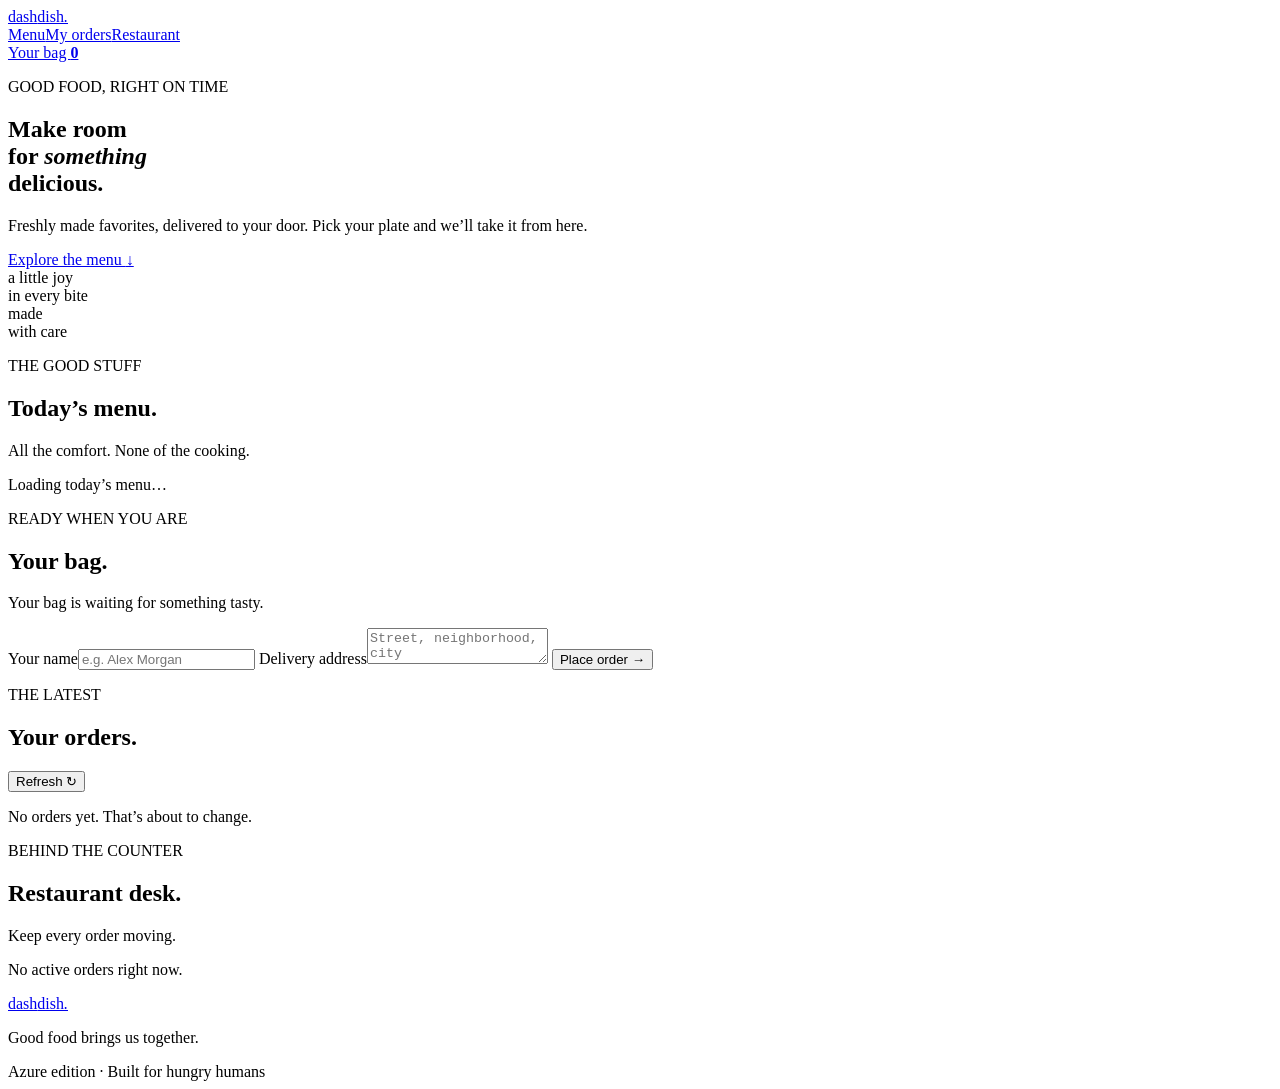
==== food-delivery-azure/static/index.html @ 2687be72 "version55" ====
<!doctype html>
<html lang="en">
<head>
  <meta charset="utf-8">
  <meta name="viewport" content="width=device-width, initial-scale=1">
  <meta name="theme-color" content="#f5f2ea">
  <title>DashDish | Food delivery</title>
  <link rel="stylesheet" href="/static/styles.css">
  <script src="/static/app.js" defer></script>
</head>
<body>
  <header class="topbar">
    <a class="brand" href="/">dash<span>dish</span><i>.</i></a>
    <nav><a href="#menu">Menu</a><a href="#orders">My orders</a><a href="#manage">Restaurant</a></nav>
    <a class="cart-link" href="#checkout">Your bag <b id="cart-count">0</b></a>
  </header>
  <main>
    <section class="hero">
      <div class="hero-copy">
        <p class="eyebrow">GOOD FOOD, RIGHT ON TIME</p>
        <h1>Make room<br>for <em>something</em><br>delicious.</h1>
        <p>Freshly made favorites, delivered to your door. Pick your plate and we’ll take it from here.</p>
        <a class="button button-dark" href="#menu">Explore the menu <span>↓</span></a>
      </div>
      <div class="hero-art" aria-label="Illustration of a bowl of fresh food">
        <div class="sun"></div><div class="art-caption">a little joy<br>in every bite</div>
        <div class="food-bowl"><div class="food-greens"></div><div class="food-tomato"></div><div class="food-cheese"></div><div class="food-olive"></div></div>
        <div class="art-sticker">made<br>with care</div>
      </div>
    </section>
    <section class="section menu-section" id="menu">
      <div class="section-heading"><div><p class="eyebrow">THE GOOD STUFF</p><h2>Today’s menu<span>.</span></h2></div><p>All the comfort. None of the cooking.</p></div>
      <div id="menu-grid" class="menu-grid"><p class="muted">Loading today’s menu…</p></div>
    </section>
    <section class="checkout-band" id="checkout">
      <div><p class="eyebrow">READY WHEN YOU ARE</p><h2>Your bag<span>.</span></h2><div id="cart-lines" class="cart-lines"><p class="muted">Your bag is waiting for something tasty.</p></div></div>
      <form id="checkout-form" class="checkout-form">
        <label>Your name<input name="customer_name" maxlength="120" required placeholder="e.g. Alex Morgan"></label>
        <label>Delivery address<textarea name="delivery_address" maxlength="300" required placeholder="Street, neighborhood, city"></textarea></label>
        <button class="button button-dark" type="submit">Place order <span>→</span></button>
        <p id="checkout-message" class="form-message" role="status"></p>
      </form>
    </section>
    <section class="section orders-section" id="orders">
      <div class="section-heading"><div><p class="eyebrow">THE LATEST</p><h2>Your orders<span>.</span></h2></div><button id="refresh-orders" class="text-button">Refresh ↻</button></div>
      <div id="orders-list" class="orders-list"><p class="muted">No orders yet. That’s about to change.</p></div>
    </section>
    <section class="manager-section" id="manage">
      <div class="section-heading"><div><p class="eyebrow">BEHIND THE COUNTER</p><h2>Restaurant desk<span>.</span></h2></div><p>Keep every order moving.</p></div>
      <div id="manager-list" class="orders-list"><p class="muted">No active orders right now.</p></div>
    </section>
  </main>
  <footer><a class="brand" href="/">dash<span>dish</span><i>.</i></a><p>Good food brings us together.</p><span>Azure edition · Built for hungry humans</span></footer>
</body>
</html>
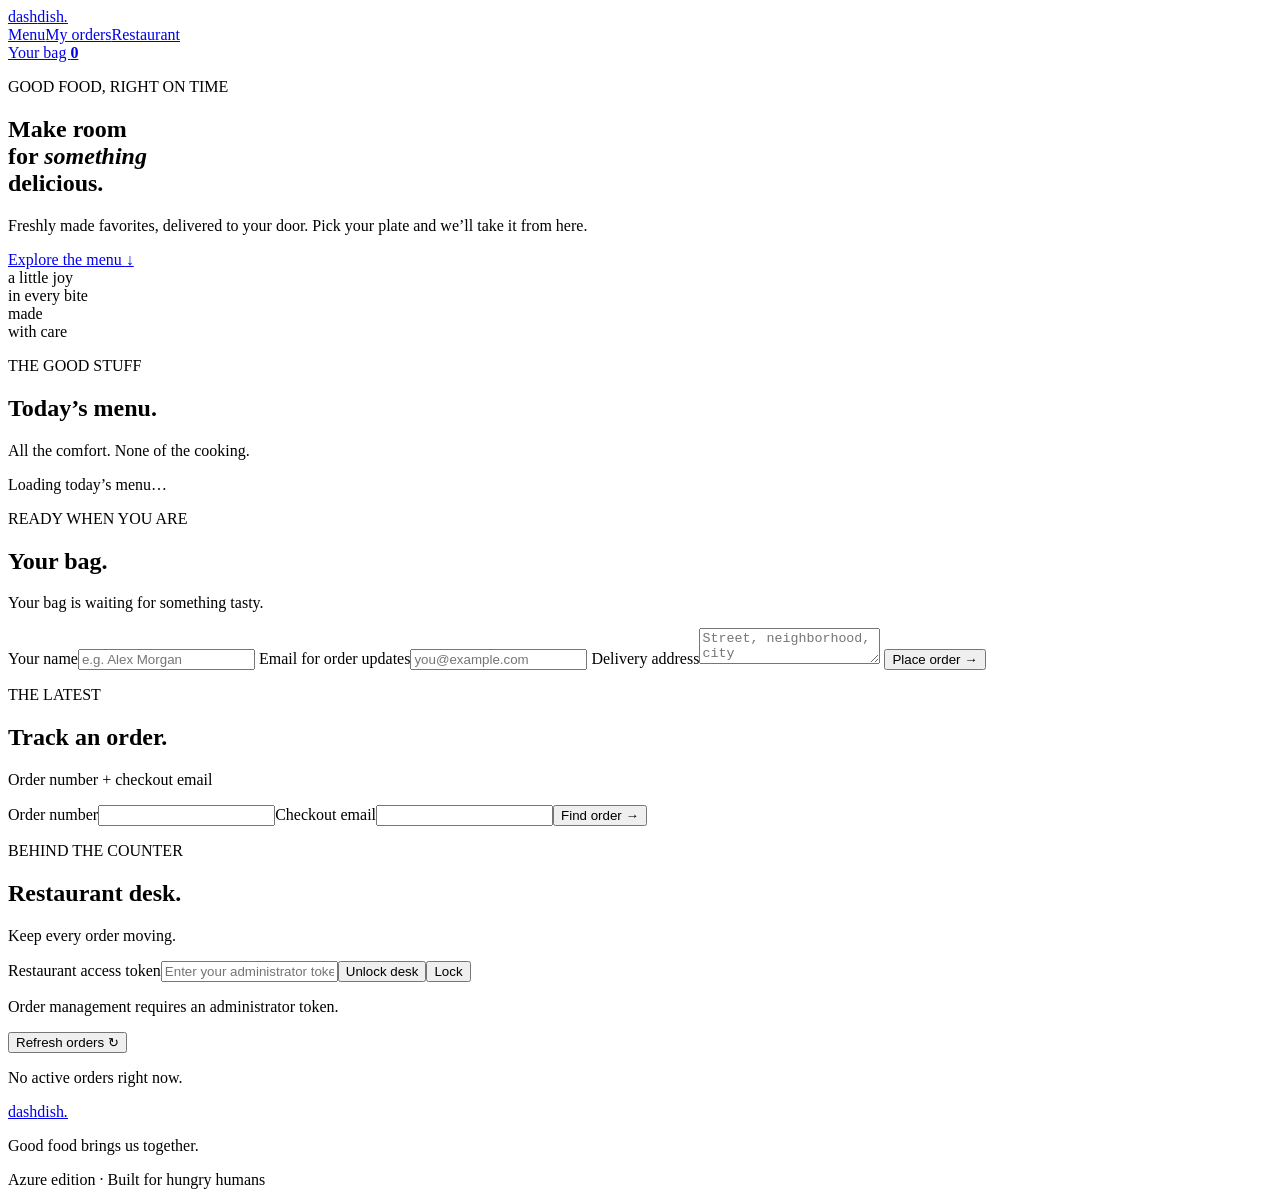
==== commit edc236c5: "version2" ====
--- a/food-delivery-azure/static/index.html
+++ b/food-delivery-azure/static/index.html
@@ -36,17 +36,22 @@
       <div><p class="eyebrow">READY WHEN YOU ARE</p><h2>Your bag<span>.</span></h2><div id="cart-lines" class="cart-lines"><p class="muted">Your bag is waiting for something tasty.</p></div></div>
       <form id="checkout-form" class="checkout-form">
         <label>Your name<input name="customer_name" maxlength="120" required placeholder="e.g. Alex Morgan"></label>
+        <label>Email for order updates<input name="email" type="email" maxlength="254" required placeholder="you@example.com"></label>
         <label>Delivery address<textarea name="delivery_address" maxlength="300" required placeholder="Street, neighborhood, city"></textarea></label>
         <button class="button button-dark" type="submit">Place order <span>→</span></button>
         <p id="checkout-message" class="form-message" role="status"></p>
       </form>
     </section>
     <section class="section orders-section" id="orders">
-      <div class="section-heading"><div><p class="eyebrow">THE LATEST</p><h2>Your orders<span>.</span></h2></div><button id="refresh-orders" class="text-button">Refresh ↻</button></div>
-      <div id="orders-list" class="orders-list"><p class="muted">No orders yet. That’s about to change.</p></div>
+      <div class="section-heading"><div><p class="eyebrow">THE LATEST</p><h2>Track an order<span>.</span></h2></div><p>Order number + checkout email</p></div>
+      <form id="lookup-form" class="lookup-form"><label>Order number<input name="order_id" type="number" min="1" required></label><label>Checkout email<input name="email" type="email" required></label><button class="button button-dark" type="submit">Find order <span>→</span></button></form>
+      <div id="order-status" class="orders-list" role="status"></div>
     </section>
     <section class="manager-section" id="manage">
       <div class="section-heading"><div><p class="eyebrow">BEHIND THE COUNTER</p><h2>Restaurant desk<span>.</span></h2></div><p>Keep every order moving.</p></div>
+      <div class="admin-access"><label>Restaurant access token<input id="admin-token" type="password" autocomplete="current-password" placeholder="Enter your administrator token"></label><button id="admin-login" class="button button-dark" type="button">Unlock desk</button><button id="admin-logout" class="text-button" type="button">Lock</button></div>
+      <p id="admin-message" class="form-message" role="status">Order management requires an administrator token.</p>
+      <button id="refresh-orders" class="text-button" type="button">Refresh orders ↻</button>
       <div id="manager-list" class="orders-list"><p class="muted">No active orders right now.</p></div>
     </section>
   </main>
